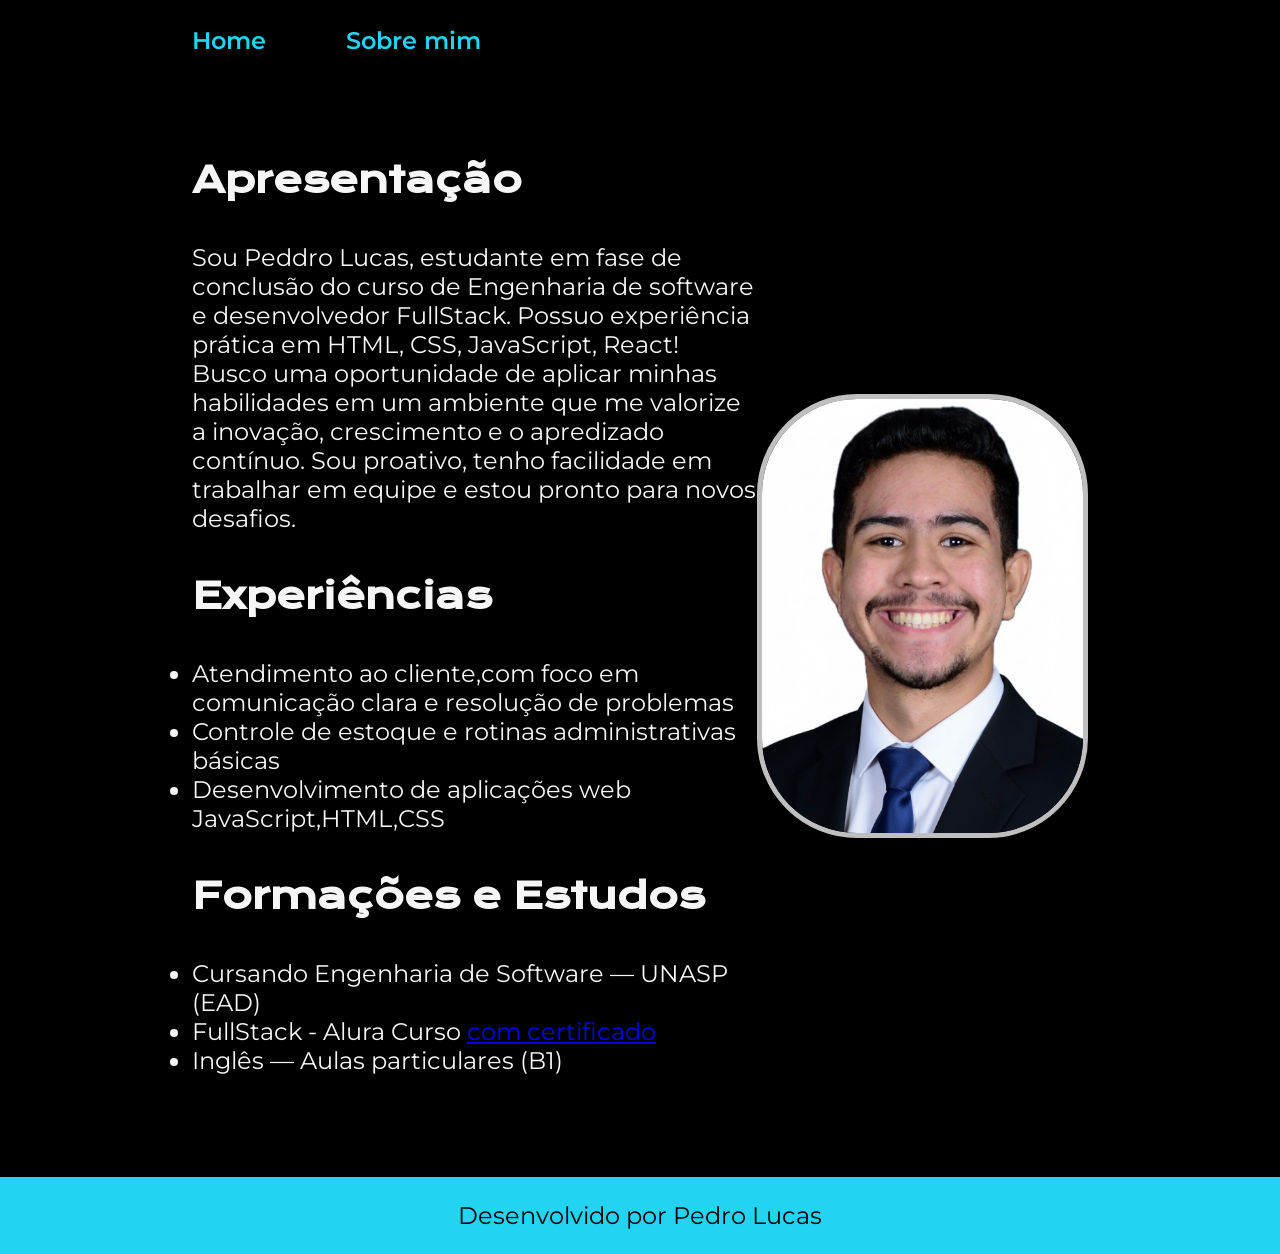
==== index.html @ 15b98172 "Projeto inicial" ====
<!DOCTYPE html>
<html lang="pt-br">

<head>
    <meta charset="UTF-8">
    <meta http-equiv="X-UA-Compatible" content="IE=edge">
    <meta name="viewport" content="width=device-width, initial-scale=1.0">
    <title>Grade curricular</title>
    <link rel="stylesheet" href="./styles/style.css">
</head>

<body>
    <script src="portifolio.js"></script>
    <header class="cabechalho"> 
        <nav class="cabechalho__menu">
            <a class="cabechalho__menu__link" href="index.html">Home</a>
            <a class="cabechalho__menu__link" href="about.html">Sobre mim</a>
        </nav>
    </header>
    
    <main class="apresentacao">
        <section class="apresentacao__conteudo">
            <h1 class="apresentacao__conteudo__titulo">Apresentação</h1>
            <p class="apresentacao__conteudo__texto">
                Sou Peddro Lucas, estudante em fase de conclusão do curso de Engenharia de software e desenvolvedor FullStack. Possuo experiência prática em HTML, CSS, JavaScript, React! Busco uma oportunidade de aplicar minhas habilidades em um ambiente que me valorize a inovação, crescimento e o apredizado contínuo. Sou proativo, tenho facilidade em trabalhar em equipe e estou pronto para novos desafios.
            </p>
            <h2 class="apresentacao__conteudo__titulo">Experiências</h2>
            <ul class="apresentacao__conteudo__texto">
                <li>Atendimento ao cliente,com foco em comunicação clara e resolução de problemas</li>
                <li>Controle de estoque e rotinas administrativas básicas</li>
                <li>Desenvolvimento de aplicações web JavaScript,HTML,CSS</li>
            </ul>
            <h2 class="apresentacao__conteudo__titulo">Formações e Estudos</h2>
            <div class="apresentacao__conteudo__texto">
            <ul class="apresentacao__conteudo__texto">
                <li>Cursando Engenharia de Software — UNASP (EAD) <a</a> </li>
                <li>FullStack - Alura Curso <a href="linkdocertificado">com certificado</a></<li><li>Inglês — Aulas particulares (B1) <a</a></li>
            </ul>
            </div>    
        </section>
        <img class="imagem_perfil" src="./assets/pedro.png" alt="Foto de Pedro Lucas">
    </main> 

    <footer class="rodape" >
        <p>Desenvolvido por Pedro Lucas</p>
    </footer>
</body>

</html>
---- styles/style.css ----
@import url('https://fonts.googleapis.com/css2?family=Krona+One&family=Montserrat:wght@400;600&display=swap');

:root{
    --cor--primaria: #000000;
    --cor--secundaria: #f6f6f6;
    --cor--terciaria: #22d4f2;
    --cor--hover: #272727;

    --font--primaria:'Krona One', sans-serif;
    --font--secundaria:'montserrat', sans-serif;
}

*{
    margin: 0; /* Adiciona uma margem ao redor da section */
    padding: 0;
}

body{
    /* height: 100vh;  */ /* define a altura da tela como 100% da viewport */
    box-sizing: border-box;
    background-color: var(--cor--primaria);
    color: var(--cor--secundaria);
}

.cabechalho{
    padding: 2% 0% 0% 15%; 
}

.cabechalho__menu{
    display: flex;
    gap: 80px;
}

.cabechalho__menu__link{
    font-family: var(--font--secundaria);
    font-size: 24px;
    font-weight: 600;
    color: var(--cor--terciaria);
    text-decoration: none;
}

.titulo-destaque{
    color: var(--cor--terciaria);
}

.apresentacao{
    padding: 8% 15%;  /* adiciona uma margem para centralizar os quadrados na tela*/
    display: flex; /* coloca os quadrados lado a lado */
    align-items: center;
    justify-content: space-between;
}
.apresentacao__conteudo{
    width: 615px;
    display: flex; /* coloca os quadrados lado a lado */
    flex-direction: column;
    gap: 40px; /* adiciona espaços iguais entre cada quadrado */
}

.apresentacao__conteudo__titulo{
    font-size: 36px;
    font-family: var(--font--primaria);
}

.apresentacao__conteudo__texto{
    font-size: 24px;
    font-family: var(--font--secundaria);
}

.apresentacao__links{
    display: flex;
    flex-direction: column;
    justify-content: space-between;
    align-items: center;
    gap: 32px;
}

.apresentacao__links__subtitulo{
    font-family: var(--font--secundaria);
    font-weight: 400;
    font-size: 24px;
}

.apresentacao__links__link{
    /* background-color: #22D4FD; */
    display: flex;
    justify-content: center;
    gap: 16px;
    border: 2px solid var(--cor--terciaria); /* Colore a borda com uma cor */
    width: 280px;
    text-align: center;
    border-radius: 8px;
    font-size: 24px;
    font-weight: 600;
    padding: 21.5px 0;
    text-decoration: none;
    color: var(--cor--secundaria);
    font-family: var(--font--secundaria);
}

.apresentacao__links__link:hover{ /* insira aqui sua personalização do botão*/
    background-color: var(--cor--hover);
}

.rodape{
    padding: 24px;
    color: var(--cor--primaria);
    background-color: var(--cor--terciaria);
    text-align: center;
    font-family: var(--font--secundaria);
    font-size: 24px;
    font-weight: 400px;
}

.imagem_perfil{
    border-radius: 100px;
    overflow: hidden;
    box-shadow: 0px 4px 12px rgba(0, 0, black, 0.1);
    width: 350px;
    border: 5px solid #dddd;
}
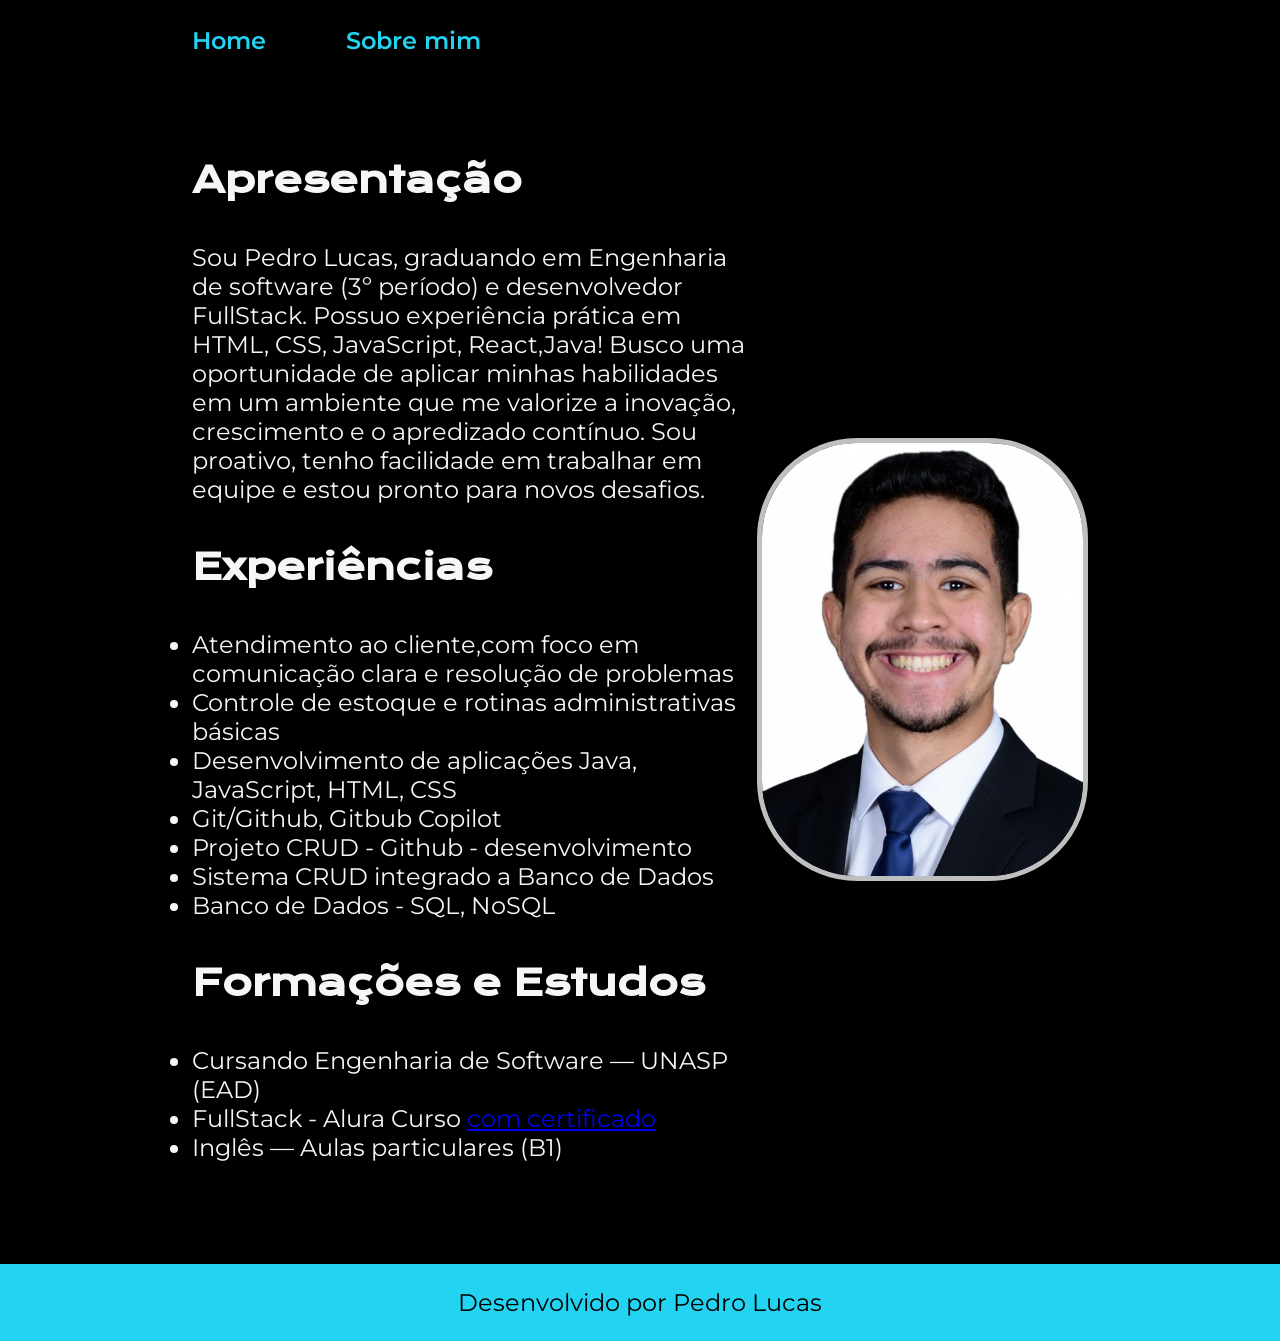
==== commit fe766e41: "Alterações nos textos" ====
--- a/index.html
+++ b/index.html
@@ -22,19 +22,25 @@
         <section class="apresentacao__conteudo">
             <h1 class="apresentacao__conteudo__titulo">Apresentação</h1>
             <p class="apresentacao__conteudo__texto">
-                Sou Peddro Lucas, estudante em fase de conclusão do curso de Engenharia de software e desenvolvedor FullStack. Possuo experiência prática em HTML, CSS, JavaScript, React! Busco uma oportunidade de aplicar minhas habilidades em um ambiente que me valorize a inovação, crescimento e o apredizado contínuo. Sou proativo, tenho facilidade em trabalhar em equipe e estou pronto para novos desafios.
+                Sou Pedro Lucas, graduando em Engenharia de software (3º período) e desenvolvedor FullStack. Possuo experiência prática em HTML, CSS, JavaScript, React,Java! Busco uma oportunidade de aplicar minhas habilidades em um ambiente que me valorize a inovação, crescimento e o apredizado contínuo. Sou proativo, tenho facilidade em trabalhar em equipe e estou pronto para novos desafios.
             </p>
             <h2 class="apresentacao__conteudo__titulo">Experiências</h2>
             <ul class="apresentacao__conteudo__texto">
                 <li>Atendimento ao cliente,com foco em comunicação clara e resolução de problemas</li>
                 <li>Controle de estoque e rotinas administrativas básicas</li>
-                <li>Desenvolvimento de aplicações web JavaScript,HTML,CSS</li>
+                <li>Desenvolvimento de aplicações Java, JavaScript, HTML, CSS</li>
+                <li>Git/Github, Gitbub Copilot</li>
+                <li>Projeto CRUD - Github - desenvolvimento</li>
+                <li>Sistema CRUD integrado a Banco de Dados</li>
+                <li>Banco de Dados - SQL, NoSQL</li>
+
             </ul>
             <h2 class="apresentacao__conteudo__titulo">Formações e Estudos</h2>
             <div class="apresentacao__conteudo__texto">
             <ul class="apresentacao__conteudo__texto">
                 <li>Cursando Engenharia de Software — UNASP (EAD) <a</a> </li>
                 <li>FullStack - Alura Curso <a href="linkdocertificado">com certificado</a></<li><li>Inglês — Aulas particulares (B1) <a</a></li>
+            
             </ul>
             </div>    
         </section>
--- a/styles/style.css
+++ b/styles/style.css
@@ -117,4 +117,14 @@
     box-shadow: 0px 4px 12px rgba(0, 0, black, 0.1);
     width: 350px;
     border: 5px solid #dddd;
+}
+/* Isso diz: só aplique o que estiver aqui dentro se a tela for menor que 768px*/
+@media (max-width: 768px) {
+    .apresentacao{
+        flex-direction: column-reverse; /*muda para um embaixo do outro */
+        padding: 5%; /* Diminui o espaço nas laterais*/
+    }
+    .apresentacao__conteudo{
+        width: auto; /*remove o que eu tinha fixos de 615px*/
+    }
 }
